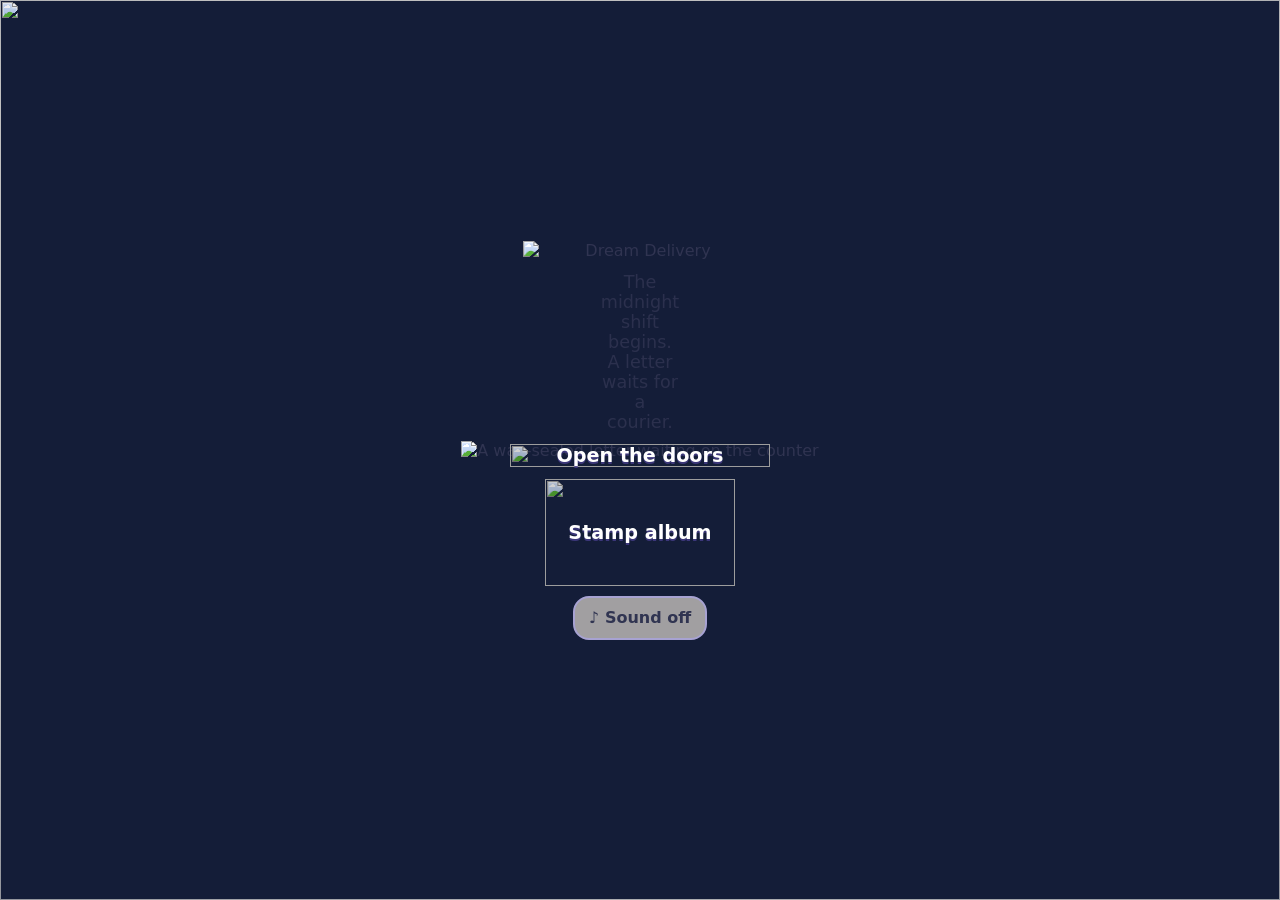
==== web/index.html @ 2356b18d "Dream Delivery: playable slice + expansion (4 routes, 3 couriers, album, persistence, SFX)" ====
<!doctype html>
<html lang="en">
<head>
<meta charset="utf-8">
<meta name="viewport" content="width=device-width, initial-scale=1">
<title>Dream Delivery</title>
<link rel="stylesheet" href="./styles/tokens.css">
<link rel="stylesheet" href="./styles/main.css">
<link rel="icon" href="/assets/ui/moon-mark.svg" type="image/svg+xml">
</head>
<body>
<div id="app" class="app">
  <!-- 1. Dream Post Office -->
  <section id="screen-post-office" class="screen" aria-label="Dream Post Office">
    <div class="scene">
      <img class="scene-bg pixel-art" src="/assets/environments/post-office-exterior/scene-native.png" alt="" aria-hidden="true">
      <div class="vignette" aria-hidden="true"></div>
      <div class="panel-stack">
        <div class="panel parchment">
          <img class="panel-bg" src="/assets/ui/parchment-panel.svg" alt="" aria-hidden="true">
          <div class="panel-body">
            <img class="logo" src="/assets/branding/logo-illustrated-raster.png" alt="Dream Delivery">
            <p class="subtitle" id="po-subtitle">The midnight shift begins. A letter waits for a courier.</p>
            <p class="hint" id="po-welcome-back" hidden></p>
            <button id="btn-start" class="btn primary">
              <img src="/assets/ui/primary-button.svg" alt="" aria-hidden="true"><span>Open the doors</span>
            </button>
            <div class="po-links">
              <button id="btn-album" class="btn secondary">
                <img src="/assets/ui/secondary-button.svg" alt="" aria-hidden="true"><span>Stamp album</span>
              </button>
              <button id="btn-audio" class="toggle" aria-pressed="false" title="Prototype tones are off">
                <span aria-hidden="true">♪</span><span class="toggle-label">Sound off</span>
              </button>
            </div>
          </div>
        </div>
        <img class="desk-letter pixel-art" src="/assets/mail/wax-envelope.png" alt="A wax-sealed letter waiting on the counter">
      </div>
    </div>
  </section>

  <!-- 2. Write Letter -->
  <section id="screen-write" class="screen" aria-labelledby="wr-title" hidden>
    <div class="scene">
      <img class="scene-bg pixel-art" src="/assets/environments/post-office-interior/scene-native.png" alt="" aria-hidden="true">
      <div class="vignette" aria-hidden="true"></div>
      <div class="panel-stack">
        <div class="panel parchment">
          <img class="panel-bg" src="/assets/ui/parchment-panel.svg" alt="" aria-hidden="true">
          <div class="panel-body">
            <h1 id="wr-title" class="title">Write Your Letter</h1>
            <form id="write-form">
              <label class="field-label" for="recipient">To (a sleeping dreamer)</label>
              <img class="input-frame" src="/assets/ui/message-input.svg" alt="" aria-hidden="true">
              <input id="recipient" class="input" maxlength="24" placeholder="Luna of the Hill Farm" autocomplete="off">

              <label class="field-label" for="message">Your dream letter</label>
              <textarea id="message" class="input area" rows="4" maxlength="140" placeholder="May your harvest moon rise slowly…"></textarea>

              <div class="row-between">
                <div class="seal-slot" id="seal-slot">
                  <img id="seal-img" src="/assets/mail/wax-stamp.png" class="pixel-art" alt="Wax seal placed" hidden>
                  <span id="seal-hint">No seal yet</span>
                </div>
                <button type="submit" id="btn-seal" class="btn primary">
                  <img src="/assets/ui/primary-button.svg" alt="" aria-hidden="true"><span>Seal it</span>
                  </button>
              </div>
            </form>
          </div>
        </div>
      </div>
    </div>
  </section>

  <!-- 3. Choose Courier -->
  <section id="screen-choose" class="screen" aria-labelledby="ch-title" hidden>
    <div class="scene">
      <img class="scene-bg pixel-art" src="/assets/environments/post-office-interior/scene-native.png" alt="" aria-hidden="true">
      <div class="vignette" aria-hidden="true"></div>
      <div class="panel-stack">
        <div class="panel parchment">
          <img class="panel-bg" src="/assets/ui/parchment-panel.svg" alt="" aria-hidden="true">
          <div class="panel-body">
            <h1 id="ch-title" class="title">Choose Your Courier</h1>
            <div id="courier-grid" class="courier-grid" role="radiogroup" aria-label="Courier"></div>
            <button id="btn-confirm-courier" class="btn primary" disabled>
              <img src="/assets/ui/primary-button.svg" alt="" aria-hidden="true"><span>Confirm courier</span>
            </button>
          </div>
          </div>
        </div>
      </div>
    </div>
  </section>

  <!-- 3b. Route map -->
  <section id="screen-route-map" class="screen" aria-labelledby="rm-title" hidden>
    <div class="scene">
      <img class="scene-bg pixel-art" src="/assets/environments/cloudpath/scene-native.png" alt="" aria-hidden="true">
      <div class="vignette" aria-hidden="true"></div>
      <div class="panel-stack">
        <div class="panel parchment narrow">
          <img class="panel-bg" src="/assets/ui/parchment-panel.svg" alt="" aria-hidden="true">
          <div class="panel-body">
            <h1 id="rm-title" class="title">Choose a Route</h1>
            <div id="route-grid" class="route-grid"></div>
            <p class="hint" id="route-hint">Four roads leave the dream post at midnight.</p>
          </div>
        </div>
      </div>
    </div>
  </section>

  <!-- 4. Journey -->
  <section id="screen-journey" class="screen" aria-labelledby="journey-title" hidden>
    <div class="scene">
      <img id="journey-bg" class="scene-bg wide pixel-art" src="/assets/environments/moonfield/scene-native.png" alt="" aria-hidden="true">
      <div class="vignette" aria-hidden="true"></div>
      <h1 id="journey-title" class="scene-title">Journey</h1>
      <div id="courier-stage" class="courier-stage"></div>
      <div class="journey-hud">
        <div class="progress" role="progressbar" aria-label="Delivery progress" aria-valuemin="0" aria-valuemax="100" aria-valuenow="0" id="journey-progress">
          <img src="/assets/ui/progress-track.svg" class="progress-bg" alt="" aria-hidden="true">
          <div class="progress-fill" id="journey-bar"></div>
        </div>
        <p class="hint" id="journey-hint">Your courier trots across the moonfield…</p>
      </div>
    </div>
  </section>

  <!-- 5. Encounter -->
  <section id="screen-encounter" class="screen" aria-labelledby="encounter-title" hidden>
    <div class="scene">
      <img id="encounter-bg" class="scene-bg wide pixel-art" src="/assets/environments/moonfield/scene-native.png" alt="" aria-hidden="true">
      <img id="encounter-effect" class="encounter-effect pixel-art" src="/assets/effects/moonburst.png" alt="" aria-hidden="true">
      <div class="vignette" aria-hidden="true"></div>
      <div class="panel-stack bottom">
        <div class="panel parchment narrow">
          <img class="panel-bg" src="/assets/ui/parchment-panel.svg" alt="" aria-hidden="true">
          <div class="panel-body">
            <h1 id="encounter-title" class="title small">Encounter</h1>
            <p id="encounter-text" class="story"></p>
            <div class="row-between">
              <img id="encounter-courier" class="pixel-art enc-courier" src="/assets/couriers/momo/poses/idle.png" alt="Your courier waiting">
              <button id="btn-continue" class="btn primary">
                <img src="/assets/ui/primary-button.svg" alt="" aria-hidden="true"><span>Deliver the letter</span>
              </button>
            </div>
          </div>
        </div>
      </div>
    </div>
  </section>

  <!-- 6. Story Postcard -->
  <section id="screen-postcard" class="screen" aria-label="Story Postcard" hidden>
    <div class="scene center">
      <div class="postcard">
        <img class="postcard-frame" src="/assets/ui/postcard-frame.svg" alt="" aria-hidden="true">
        <div class="postcard-inner">
          <div class="pc-left">
            <img id="pc-photo" class="pc-photo pixel-art" src="/assets/postcards/moonfield-sample.png" alt="The delivered route, painted postcard">
            <p class="pc-caption" id="pc-caption">“May your harvest moon rise slowly, Luna."</p>
          </div>
          <div class="pc-right">
            <img id="pc-stamp" class="pc-stamp pixel-art" src="/assets/stamps/moonrise.png" alt="Collectible stamp: Moonrise">
            <p class="pc-lines" id="pc-byline">DELIVERED BY<br><strong>MOMO</strong><br>THE CURIOUS CAT</p>
            <p class="pc-to" id="pc-to"></p>
            <div class="pc-seal"><img class="pixel-art" src="/assets/mail/wax-stamp.png" alt="">Sealed with a dream</div>
          </div>
        </div>
        <button id="btn-again" class="btn primary again">
          <img src="/assets/ui/primary-button.svg" alt="" aria-hidden="true"><span>Deliver another dream</span>
        </button>
      </div>
    </div>
  </section>

  <!-- 7. Stamp Album -->
  <section id="screen-album" class="screen" aria-label="Stamp Album" hidden>
    <div class="scene">
      <img class="scene-bg pixel-art" src="/assets/environments/post-office-interior/scene-wide-alt.png" alt="" aria-hidden="true">
      <div class="vignette" aria-hidden="true"></div>
      <div class="panel-stack">
        <div class="panel parchment wide">
          <img class="panel-bg" src="/assets/ui/parchment-panel.svg" alt="" aria-hidden="true">
          <div class="panel-body">
            <h1 class="title">Stamp Album</h1>
            <p class="hint" id="album-count"></p>
            <div id="album-grid" class="album-grid"></div>
            <p class="hint" id="album-history"></p>
            <button id="btn-album-back" class="btn primary">
              <img src="/assets/ui/primary-button.svg" alt="" aria-hidden="true"><span>Back to the post</span>
            </button>
          </div>
        </div>
      </div>
    </div>
  </section>
</div>
<script type="module" src="./main.js"></script>
</body>
</html>
---- web/styles/tokens.css ----
/* DREAM DELIVERY — art-directed tokens: do not replace with generic gradients */
:root{
  --dd-navy:#20284B;
  --dd-midnight:#141D38;
  --dd-lavender:#6864B5;
  --dd-lilac:#A7A2D2;
  --dd-cream:#F5E8D5;
  --dd-paper:#FFF5E8;
  --dd-peach:#E9AB91;
  --dd-gold:#EFC477;
  --dd-ink:#303451;
  --dd-border:#D7B79D;
  --dd-radius-card:22px;
  --dd-radius-button:16px;
  --dd-shadow-card:0 9px 34px rgba(19,25,61,.22);
  --dd-focus-ring:0 0 0 3px #EFC477;
}
.pixel-art{image-rendering:pixelated;image-rendering:crisp-edges;}
.dd-text{color:var(--dd-ink);font-family:system-ui,sans-serif;}
@media(prefers-reduced-motion:reduce){*,*::before,*::after{animation-duration:.01ms!important;transition-duration:.01ms!important;}}
---- web/styles/main.css ----
@import url("./tokens.css");

* { box-sizing: border-box; }

html, body { margin: 0; height: 100%; }
body {
  background: var(--dd-midnight);
  color: var(--dd-ink);
  font-family: "Trebuchet MS", "Segoe UI", system-ui, sans-serif;
  overflow: hidden;
}

.app { position: relative; width: 100vw; height: 100dvh; overflow: hidden; }

.screen { position: absolute; inset: 0; }
.screen[hidden] { display: none; }

/* --- Scene background --- */
.scene { position: absolute; inset: 0; display: grid; place-items: center; }
.scene-bg {
  position: absolute; inset: 0; width: 100%; height: 100%;
  object-fit: cover; object-position: center;
  filter: saturate(1.05);
}
.scene-bg.wide { object-position: center 30%; }

.vignette {
  position: absolute; inset: 0; pointer-events: none;
  background: radial-gradient(120% 90% at 50% 42%, transparent 55%, rgba(20, 29, 56, 0.55) 100%);
}

/* --- Parchment panel --- */
.panel-stack { position: relative; display: grid; place-items: center; padding: 24px; max-width: min(92vw, 680px); }
.panel-stack.bottom { align-self: end; margin-bottom: 4vh; }
.panel { position: relative; }
.panel-bg { display: block; width: 100%; height: auto; }
.parchment .panel-body {
  position: absolute; inset: 7% 8%;
  display: flex; flex-direction: column; gap: 12px; align-items: center; justify-content: center;
  text-align: center;
}
.panel.narrow { width: min(92vw, 520px); }

.title {
  margin: 0 0 6px; font-size: clamp(1.3rem, 1rem + 2.2vw, 2rem);
  color: var(--dd-ink); letter-spacing: 0.02em;
}
.title.small { font-size: clamp(1.1rem, 1rem + 1.2vw, 1.5rem); }
.subtitle { margin: 0; color: var(--dd-ink); opacity: .85; font-size: clamp(.95rem, .9rem + .5vw, 1.1rem); }
.hint { margin: 4px 0 0; font-size: .9rem; color: #565A73; } /* blended 5.2:1 on parchment */
.parchment .hint { opacity: 1; }
.story { margin: 0; color: var(--dd-ink); font-size: clamp(.95rem, .9rem + .6vw, 1.1rem); line-height: 1.45; text-wrap: balance; }

.logo { width: clamp(150px, 30vw, 233px); height: auto; image-rendering: auto; }

/* --- Buttons (SVG skin + HTML text) --- */
.btn {
  position: relative; border: 0; background: none; padding: 0; cursor: pointer;
  width: clamp(190px, 44vw, 260px); aspect-ratio: 320 / 180;
  font: inherit; border-radius: var(--dd-radius-button);
  transition: transform .12s ease, filter .12s ease;
}
.btn > img { position: absolute; inset: 0; width: 100%; height: 100%; }
/* R-25: white label needs 4.5:1; pack gradient stop #827BE0 gives 3.58, so dim the skin under text */
.btn > img { filter: brightness(.82) saturate(1.05); }
.btn > span {
  position: relative; z-index: 1;
  color: #fff; font-weight: 700; font-size: clamp(1rem, .9rem + .8vw, 1.2rem);
  text-shadow: 0 2px 0 rgba(69, 61, 138, .8);
}
.btn:hover { transform: translateY(-2px); filter: brightness(1.06); }
.btn:active { transform: translateY(0); filter: brightness(.97); }
.btn:focus-visible { outline: none; box-shadow: var(--dd-focus-ring); border-radius: var(--dd-radius-button); }
.btn:disabled { cursor: not-allowed; filter: saturate(.35) brightness(.8); transform: none; }

/* --- Write form --- */
#write-form { width: 100%; display: grid; gap: 4px; }
.field-label {
  text-align: left; font-weight: 700; color: var(--dd-ink);
  font-size: .92rem; margin-top: 12px;
}
.input-frame { display: block; width: 100%; height: auto; margin-bottom: -14px; }
.input {
  width: 92%; margin: 0 auto; display: block;
  position: relative; z-index: 1;
  border: 0; background: transparent; padding: 10px 10px;
  font: inherit; color: var(--dd-ink); font-size: 1rem;
  min-height: 44px;
}
.input.area { resize: none; background: transparent; border: 2px dashed transparent; border-radius: 12px; }
.input.area:focus, .input:focus { outline: none; border-color: var(--dd-lavender); background: rgba(255, 245, 232, .55); border-radius: 12px; }
.input::placeholder { color: #736A5B; } /* 4.94:1 on #FFF5E8 */

.row-between { display: flex; align-items: center; justify-content: space-between; gap: 12px; margin-top: 10px; width: 100%; }
.seal-slot { display: flex; align-items: center; gap: 8px; font-size: .9rem; color: var(--dd-ink); opacity: .8; }
.seal-slot img { width: 44px; height: 44px; }

/* --- Courier select --- */
.courier-grid { display: flex; flex-wrap: wrap; gap: 14px; justify-content: center; }
.courier-card {
  position: relative; width: 132px; padding: 10px 8px 12px; border: 0; background: none; cursor: pointer;
  display: flex; flex-direction: column; align-items: center; gap: 6px; font: inherit;
  border-radius: var(--dd-radius-card);
}
.courier-card .frame { position: absolute; inset: 0; width: 100%; height: 100%; }
.courier-card img.face { width: 84px; height: 84px; object-fit: contain; margin-top: 6px; }
.courier-card .name { position: relative; font-weight: 800; font-size: 1.05rem; color: var(--dd-ink); }
.courier-card .role { position: relative; font-size: .78rem; color: var(--dd-ink); opacity: .75; }
.courier-card[aria-checked="true"] .name { color: #5F55AF; }
.courier-card[aria-checked="true"] { filter: drop-shadow(0 0 6px rgba(95, 85, 175, .55)); }
.courier-card:focus-visible { outline: none; box-shadow: var(--dd-focus-ring); }

/* --- Journey --- */
.scene-title {
  position: absolute; top: 3vh; left: 0; right: 0; text-align: center; margin: 0;
  color: var(--dd-cream); text-shadow: 0 2px 8px rgba(20, 29, 56, .9);
  font-size: clamp(1.2rem, 1rem + 2vw, 1.8rem);
}
.courier-stage {
  position: absolute; bottom: 24vh; left: 10%;
  animation: trot 12s linear forwards;
}
.courier-stage canvas { width: 128px; height: 128px; }
@keyframes trot { to { left: 78%; } }

.journey-hud {
  position: absolute; bottom: 8vh; left: 50%; transform: translateX(-50%);
  display: flex; flex-direction: column; align-items: center; gap: 6px; width: min(80vw, 460px);
}
.progress { position: relative; width: 100%; aspect-ratio: 420 / 34; }
.progress-bg { position: absolute; inset: 0; width: 100%; height: 100%; }
.progress-fill {
  position: absolute; left: 3.5%; top: 22%; bottom: 22%; width: 0%;
  background: linear-gradient(90deg, #E9AB91, #EFC477);
  border-radius: 8px; max-width: 93%;
}
.journey-hud .hint { color: var(--dd-cream); text-shadow: 0 1px 4px rgba(20,29,56,.9); }

/* --- Encounter --- */
.encounter-effect {
  position: absolute; bottom: 30vh; left: 24%; width: 180px; height: 180px; object-fit: contain;
  opacity: .9; pointer-events: none;
  animation: glow 2.6s ease-in-out infinite alternate;
}
@keyframes glow { from { opacity: .55; transform: scale(.96); } to { opacity: .95; transform: scale(1.04); } }
.enc-courier { width: 96px; height: 96px; object-fit: contain; image-rendering: pixelated; }

/* --- Postcard --- */
.scene.center { display: grid; place-items: center; }
.postcard { position: relative; width: min(92vw, 640px); filter: drop-shadow(0 14px 30px rgba(10, 14, 34, .5)); }
.postcard-frame { width: 100%; height: auto; display: block; }
.postcard-inner {
  position: absolute; inset: 6.5% 6.5% 7.5%;
  display: grid; grid-template-columns: 1.4fr 1fr; gap: 4%;
}
.pc-left { display: flex; flex-direction: column; gap: 8px; min-width: 0; }
.pc-photo { width: 100%; border-radius: 10px; border: 3px solid var(--dd-border); }
.pc-caption { margin: 0; font-size: .95rem; font-style: italic; color: var(--dd-ink); }
.pc-right {
  border-left: 2px dashed var(--dd-border); padding-left: 4%;
  display: flex; flex-direction: column; align-items: flex-end; gap: 10px; text-align: right;
}
.pc-stamp { width: 84px; height: 84px; object-fit: contain; }
.pc-lines { margin: 0; font-size: .85rem; letter-spacing: .08em; color: var(--dd-ink); }
.pc-to { margin: 0; font-size: .85rem; font-style: italic; color: var(--dd-ink); opacity: .8; }
.pc-seal { display: flex; align-items: center; gap: 6px; font-size: .78rem; color: #8a5c3f; margin-top: auto; }
.pc-seal img { width: 34px; height: 34px; }
.btn.again { margin-top: 14px; }

/* --- Route map --- */
.route-grid { display: flex; flex-wrap: wrap; gap: 12px; justify-content: center; }
.route-card {
  position: relative; width: 150px; padding: 10px 8px 12px; border: 0; background: none; cursor: pointer;
  display: flex; flex-direction: column; align-items: center; gap: 6px; font: inherit;
  border-radius: var(--dd-radius-card);
  transition: transform .12s ease, filter .12s ease;
}
.route-card .frame { position: absolute; inset: 0; width: 100%; height: 100%; }
.route-card .tile { width: 72px; height: 72px; object-fit: contain; margin-top: 6px; }
.route-card .name { position: relative; font-weight: 800; font-size: .95rem; color: var(--dd-ink); }
.route-card:hover { transform: translateY(-2px); filter: brightness(1.04); }
.route-card:focus-visible { outline: none; box-shadow: var(--dd-focus-ring); }

/* --- Stamp album --- */
.panel.wide { width: min(94vw, 760px); }
.album-grid { display: grid; grid-template-columns: repeat(auto-fit, 96px); gap: 10px; justify-content: center; }
.album-slot { position: relative; width: 96px; aspect-ratio: 1; display: grid; place-items: center; }
.album-slot .frame { position: absolute; inset: 0; width: 100%; height: 100%; }
.album-slot .stamp { width: 64px; height: 64px; object-fit: contain; }
.album-slot .unknown { color: #9C90B8; font-size: 1.4rem; font-weight: 800; }
.album-slot:not(.owned) { opacity: .55; }
#album-history { max-width: 100%; }

/* --- Post office links row --- */
.po-links { display: flex; gap: 10px; align-items: center; justify-content: center; flex-wrap: wrap; }
.btn.secondary { width: clamp(150px, 30vw, 190px); }
.toggle {
  display: inline-flex; align-items: center; gap: 6px;
  min-height: 44px; padding: 8px 14px;
  border: 2px solid var(--dd-lilac); border-radius: var(--dd-radius-button);
  background: rgba(255, 245, 232, .6); color: var(--dd-ink);
  font: inherit; font-weight: 700; cursor: pointer;
}
.toggle[aria-pressed="true"] { border-color: var(--dd-gold); background: rgba(239, 196, 119, .25); }
.toggle:focus-visible { outline: none; box-shadow: var(--dd-focus-ring); }

/* --- Small screens --- */
@media (max-width: 640px) {
  .panel-stack { padding: 12px; }
  .postcard-inner { grid-template-columns: 1fr; }
  .pc-right { border-left: 0; border-top: 2px dashed var(--dd-border); padding: 8px 0 0; align-items: flex-start; text-align: left; }
  .courier-card { width: 108px; }
  .courier-stage canvas { width: 96px; height: 96px; }
  .btn { width: min(88vw, 240px); }
  .route-card { width: 116px; }
  .album-grid { grid-template-columns: repeat(auto-fit, 72px); gap: 8px; }
  .album-slot { width: 72px; }
  .album-slot .stamp { width: 48px; height: 48px; }
}
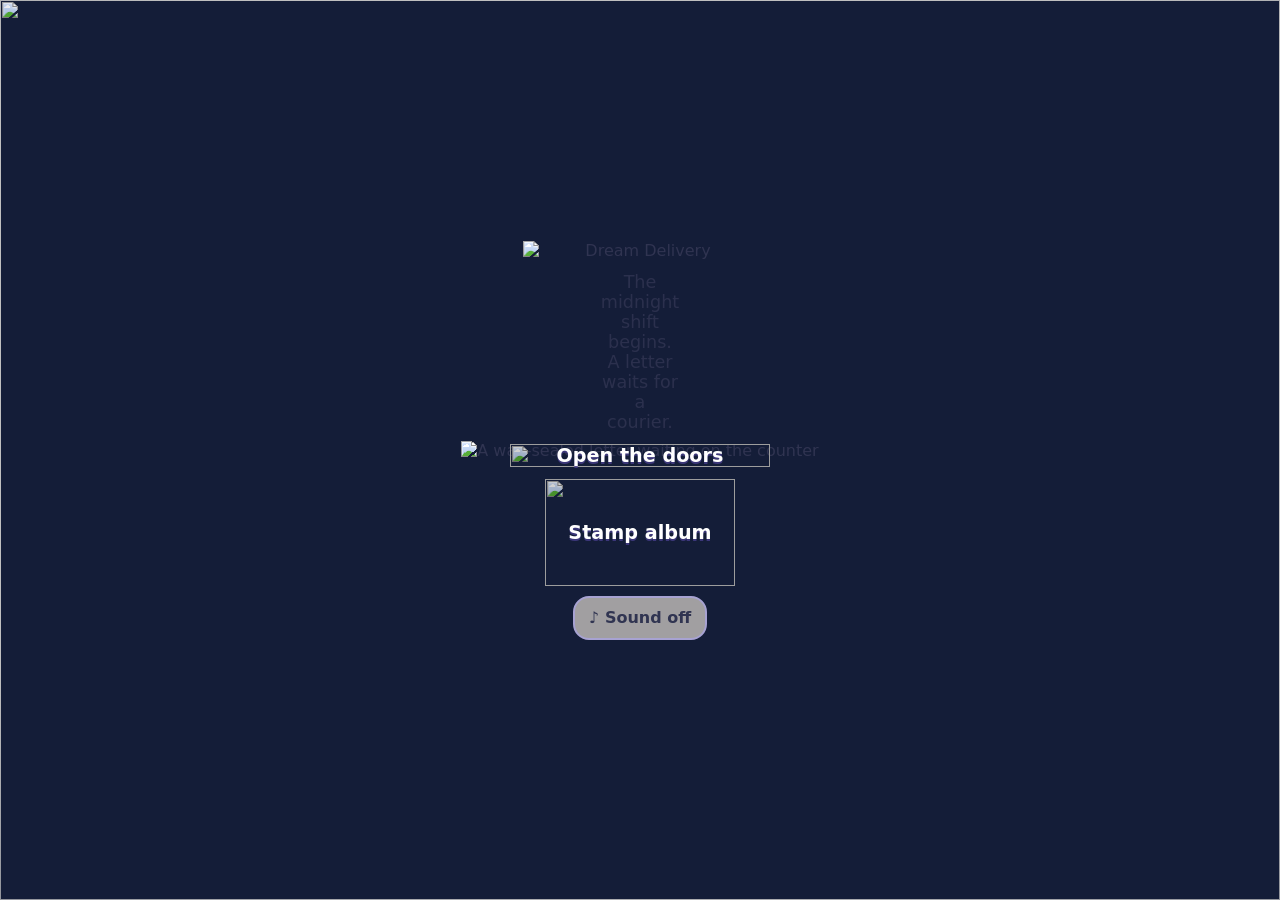
==== commit ea91d304: "Stability audit: deterministic journey clock, single-fire delivery, keyboard radiogroup, asset fallb" ====
--- a/web/index.html
+++ b/web/index.html
@@ -13,7 +13,7 @@
   <!-- 1. Dream Post Office -->
   <section id="screen-post-office" class="screen" aria-label="Dream Post Office">
     <div class="scene">
-      <img class="scene-bg pixel-art" src="/assets/environments/post-office-exterior/scene-native.png" alt="" aria-hidden="true">
+      <img class="scene-bg" src="/assets/environments/post-office-exterior/scene-native.png" alt="" aria-hidden="true">
       <div class="vignette" aria-hidden="true"></div>
       <div class="panel-stack">
         <div class="panel parchment">
@@ -43,7 +43,7 @@
   <!-- 2. Write Letter -->
   <section id="screen-write" class="screen" aria-labelledby="wr-title" hidden>
     <div class="scene">
-      <img class="scene-bg pixel-art" src="/assets/environments/post-office-interior/scene-native.png" alt="" aria-hidden="true">
+      <img class="scene-bg" src="/assets/environments/post-office-interior/scene-native.png" alt="" aria-hidden="true">
       <div class="vignette" aria-hidden="true"></div>
       <div class="panel-stack">
         <div class="panel parchment">
@@ -77,7 +77,7 @@
   <!-- 3. Choose Courier -->
   <section id="screen-choose" class="screen" aria-labelledby="ch-title" hidden>
     <div class="scene">
-      <img class="scene-bg pixel-art" src="/assets/environments/post-office-interior/scene-native.png" alt="" aria-hidden="true">
+      <img class="scene-bg" src="/assets/environments/post-office-interior/scene-native.png" alt="" aria-hidden="true">
       <div class="vignette" aria-hidden="true"></div>
       <div class="panel-stack">
         <div class="panel parchment">
@@ -98,7 +98,7 @@
   <!-- 3b. Route map -->
   <section id="screen-route-map" class="screen" aria-labelledby="rm-title" hidden>
     <div class="scene">
-      <img class="scene-bg pixel-art" src="/assets/environments/cloudpath/scene-native.png" alt="" aria-hidden="true">
+      <img class="scene-bg" src="/assets/environments/cloudpath/scene-native.png" alt="" aria-hidden="true">
       <div class="vignette" aria-hidden="true"></div>
       <div class="panel-stack">
         <div class="panel parchment narrow">
@@ -116,7 +116,7 @@
   <!-- 4. Journey -->
   <section id="screen-journey" class="screen" aria-labelledby="journey-title" hidden>
     <div class="scene">
-      <img id="journey-bg" class="scene-bg wide pixel-art" src="/assets/environments/moonfield/scene-native.png" alt="" aria-hidden="true">
+      <img id="journey-bg" class="scene-bg wide" src="/assets/environments/moonfield/scene-native.png" alt="" aria-hidden="true">
       <div class="vignette" aria-hidden="true"></div>
       <h1 id="journey-title" class="scene-title">Journey</h1>
       <div id="courier-stage" class="courier-stage"></div>
@@ -133,7 +133,7 @@
   <!-- 5. Encounter -->
   <section id="screen-encounter" class="screen" aria-labelledby="encounter-title" hidden>
     <div class="scene">
-      <img id="encounter-bg" class="scene-bg wide pixel-art" src="/assets/environments/moonfield/scene-native.png" alt="" aria-hidden="true">
+      <img id="encounter-bg" class="scene-bg wide" src="/assets/environments/moonfield/scene-native.png" alt="" aria-hidden="true">
       <img id="encounter-effect" class="encounter-effect pixel-art" src="/assets/effects/moonburst.png" alt="" aria-hidden="true">
       <div class="vignette" aria-hidden="true"></div>
       <div class="panel-stack bottom">
@@ -161,7 +161,7 @@
         <img class="postcard-frame" src="/assets/ui/postcard-frame.svg" alt="" aria-hidden="true">
         <div class="postcard-inner">
           <div class="pc-left">
-            <img id="pc-photo" class="pc-photo pixel-art" src="/assets/postcards/moonfield-sample.png" alt="The delivered route, painted postcard">
+            <img id="pc-photo" class="pc-photo" src="/assets/postcards/moonfield-sample.png" alt="The delivered route, painted postcard">
             <p class="pc-caption" id="pc-caption">“May your harvest moon rise slowly, Luna."</p>
           </div>
           <div class="pc-right">
@@ -181,7 +181,7 @@
   <!-- 7. Stamp Album -->
   <section id="screen-album" class="screen" aria-label="Stamp Album" hidden>
     <div class="scene">
-      <img class="scene-bg pixel-art" src="/assets/environments/post-office-interior/scene-wide-alt.png" alt="" aria-hidden="true">
+      <img class="scene-bg" src="/assets/environments/post-office-interior/scene-wide-alt.png" alt="" aria-hidden="true">
       <div class="vignette" aria-hidden="true"></div>
       <div class="panel-stack">
         <div class="panel parchment wide">
--- a/web/styles/main.css
+++ b/web/styles/main.css
@@ -15,12 +15,13 @@
 .screen { position: absolute; inset: 0; }
 .screen[hidden] { display: none; }
 
-/* --- Scene background --- */
+/* --- Scene background: hand-painted environments, smooth scaling (P1) --- */
 .scene { position: absolute; inset: 0; display: grid; place-items: center; }
 .scene-bg {
   position: absolute; inset: 0; width: 100%; height: 100%;
   object-fit: cover; object-position: center;
   filter: saturate(1.05);
+  image-rendering: auto;
 }
 .scene-bg.wide { object-position: center 30%; }
 
@@ -103,7 +104,7 @@
   border-radius: var(--dd-radius-card);
 }
 .courier-card .frame { position: absolute; inset: 0; width: 100%; height: 100%; }
-.courier-card img.face { width: 84px; height: 84px; object-fit: contain; margin-top: 6px; }
+.courier-card img.face { width: 84px; height: 84px; object-fit: contain; margin-top: 6px; image-rendering: auto; }
 .courier-card .name { position: relative; font-weight: 800; font-size: 1.05rem; color: var(--dd-ink); }
 .courier-card .role { position: relative; font-size: .78rem; color: var(--dd-ink); opacity: .75; }
 .courier-card[aria-checked="true"] .name { color: #5F55AF; }
@@ -121,6 +122,13 @@
   animation: trot 12s linear forwards;
 }
 .courier-stage canvas { width: 128px; height: 128px; }
+.courier-stage.courier-loading canvas { display: none; }
+.courier-loading-label {
+  display: inline-block; min-height: 44px; padding: 10px 16px;
+  background: rgba(20, 29, 56, .78); color: var(--dd-cream);
+  border-radius: 14px; font-weight: 700; font-size: .95rem;
+  text-shadow: 0 1px 3px rgba(20, 29, 56, .8);
+}
 @keyframes trot { to { left: 78%; } }
 
 .journey-hud {
@@ -154,7 +162,7 @@
   display: grid; grid-template-columns: 1.4fr 1fr; gap: 4%;
 }
 .pc-left { display: flex; flex-direction: column; gap: 8px; min-width: 0; }
-.pc-photo { width: 100%; border-radius: 10px; border: 3px solid var(--dd-border); }
+.pc-photo { width: 100%; border-radius: 10px; border: 3px solid var(--dd-border); image-rendering: auto; }
 .pc-caption { margin: 0; font-size: .95rem; font-style: italic; color: var(--dd-ink); }
 .pc-right {
   border-left: 2px dashed var(--dd-border); padding-left: 4%;
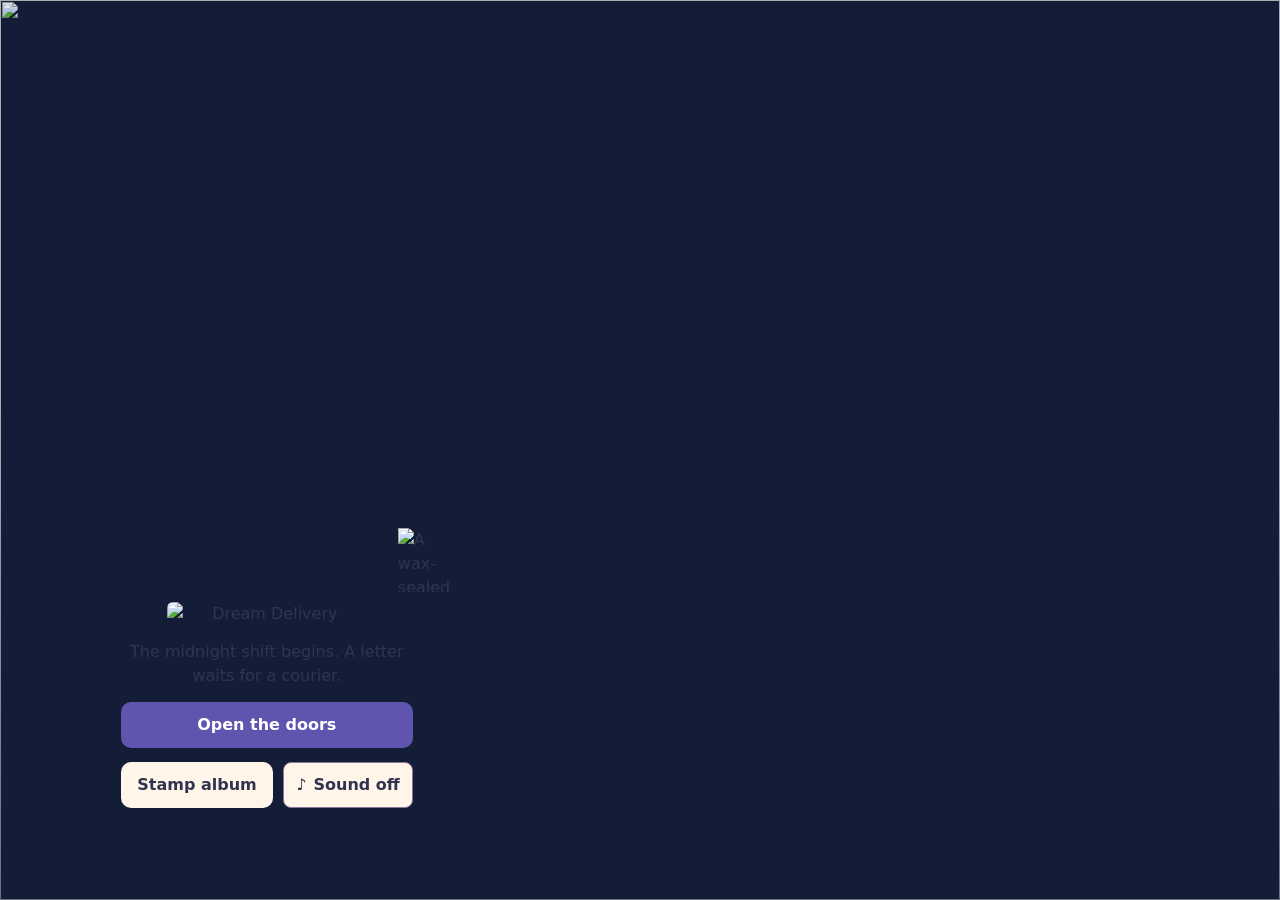
==== commit e90be4bd: "Reconstruction: asset registry, delivered v2 preview, content-aware layouts, lifecycle fixes, screen" ====
--- a/web/index.html
+++ b/web/index.html
@@ -2,7 +2,7 @@
 <html lang="en">
 <head>
 <meta charset="utf-8">
-<meta name="viewport" content="width=device-width, initial-scale=1">
+<meta name="viewport" content="width=device-width, initial-scale=1, viewport-fit=cover">
 <title>Dream Delivery</title>
 <link rel="stylesheet" href="./styles/tokens.css">
 <link rel="stylesheet" href="./styles/main.css">
@@ -10,26 +10,26 @@
 </head>
 <body>
 <div id="app" class="app">
-  <!-- 1. Dream Post Office -->
-  <section id="screen-post-office" class="screen" aria-label="Dream Post Office">
+  <section id="screen-post-office" class="screen" aria-labelledby="po-title">
     <div class="scene">
-      <img class="scene-bg" src="/assets/environments/post-office-exterior/scene-native.png" alt="" aria-hidden="true">
+      <img class="scene-bg" data-environment="post-office-exterior" src="/assets/environments/post-office-exterior/scene-native.png" alt="" aria-hidden="true">
       <div class="vignette" aria-hidden="true"></div>
       <div class="panel-stack">
         <div class="panel parchment">
-          <img class="panel-bg" src="/assets/ui/parchment-panel.svg" alt="" aria-hidden="true">
+          <img class="panel-bg" data-asset="ui.panel" src="/assets/ui/parchment-panel.svg" alt="" aria-hidden="true">
           <div class="panel-body">
+            <h1 id="po-title" class="sr-only">Dream Delivery</h1>
             <img class="logo" src="/assets/branding/logo-illustrated-raster.png" alt="Dream Delivery">
             <p class="subtitle" id="po-subtitle">The midnight shift begins. A letter waits for a courier.</p>
             <p class="hint" id="po-welcome-back" hidden></p>
-            <button id="btn-start" class="btn primary">
-              <img src="/assets/ui/primary-button.svg" alt="" aria-hidden="true"><span>Open the doors</span>
+            <button id="btn-start" class="btn primary" type="button">
+              <img data-asset="ui.primary" src="/assets/ui/primary-button.svg" alt="" aria-hidden="true"><span>Open the doors</span>
             </button>
             <div class="po-links">
-              <button id="btn-album" class="btn secondary">
-                <img src="/assets/ui/secondary-button.svg" alt="" aria-hidden="true"><span>Stamp album</span>
+              <button id="btn-album" class="btn secondary" type="button">
+                <img data-asset="ui.secondary" src="/assets/ui/secondary-button.svg" alt="" aria-hidden="true"><span>Stamp album</span>
               </button>
-              <button id="btn-audio" class="toggle" aria-pressed="false" title="Prototype tones are off">
+              <button id="btn-audio" class="toggle" type="button" aria-pressed="false" title="Prototype tones are off">
                 <span aria-hidden="true">♪</span><span class="toggle-label">Sound off</span>
               </button>
             </div>
@@ -40,32 +40,28 @@
     </div>
   </section>
 
-  <!-- 2. Write Letter -->
   <section id="screen-write" class="screen" aria-labelledby="wr-title" hidden>
     <div class="scene">
-      <img class="scene-bg" src="/assets/environments/post-office-interior/scene-native.png" alt="" aria-hidden="true">
+      <img class="scene-bg" data-environment="post-office-interior" src="/assets/environments/post-office-interior/scene-native.png" alt="" aria-hidden="true">
       <div class="vignette" aria-hidden="true"></div>
       <div class="panel-stack">
         <div class="panel parchment">
-          <img class="panel-bg" src="/assets/ui/parchment-panel.svg" alt="" aria-hidden="true">
+          <img class="panel-bg" data-asset="ui.panel" src="/assets/ui/parchment-panel.svg" alt="" aria-hidden="true">
           <div class="panel-body">
             <h1 id="wr-title" class="title">Write Your Letter</h1>
             <form id="write-form">
               <label class="field-label" for="recipient">To (a sleeping dreamer)</label>
-              <img class="input-frame" src="/assets/ui/message-input.svg" alt="" aria-hidden="true">
-              <input id="recipient" class="input" maxlength="24" placeholder="Luna of the Hill Farm" autocomplete="off">
-
+              <input id="recipient" class="input" maxlength="24" placeholder="Dreamer's name" autocomplete="off">
               <label class="field-label" for="message">Your dream letter</label>
-              <textarea id="message" class="input area" rows="4" maxlength="140" placeholder="May your harvest moon rise slowly…"></textarea>
-
+              <textarea id="message" class="input area" rows="4" maxlength="140" placeholder="What would you like to send?"></textarea>
               <div class="row-between">
                 <div class="seal-slot" id="seal-slot">
                   <img id="seal-img" src="/assets/mail/wax-stamp.png" class="pixel-art" alt="Wax seal placed" hidden>
                   <span id="seal-hint">No seal yet</span>
                 </div>
                 <button type="submit" id="btn-seal" class="btn primary">
-                  <img src="/assets/ui/primary-button.svg" alt="" aria-hidden="true"><span>Seal it</span>
-                  </button>
+                  <img data-asset="ui.primary" src="/assets/ui/primary-button.svg" alt="" aria-hidden="true"><span>Seal it</span>
+                </button>
               </div>
             </form>
           </div>
@@ -74,35 +70,32 @@
     </div>
   </section>
 
-  <!-- 3. Choose Courier -->
   <section id="screen-choose" class="screen" aria-labelledby="ch-title" hidden>
     <div class="scene">
-      <img class="scene-bg" src="/assets/environments/post-office-interior/scene-native.png" alt="" aria-hidden="true">
+      <img class="scene-bg" data-environment="post-office-interior" src="/assets/environments/post-office-interior/scene-native.png" alt="" aria-hidden="true">
       <div class="vignette" aria-hidden="true"></div>
       <div class="panel-stack">
         <div class="panel parchment">
-          <img class="panel-bg" src="/assets/ui/parchment-panel.svg" alt="" aria-hidden="true">
+          <img class="panel-bg" data-asset="ui.panel" src="/assets/ui/parchment-panel.svg" alt="" aria-hidden="true">
           <div class="panel-body">
             <h1 id="ch-title" class="title">Choose Your Courier</h1>
             <div id="courier-grid" class="courier-grid" role="radiogroup" aria-label="Courier"></div>
-            <button id="btn-confirm-courier" class="btn primary" disabled>
-              <img src="/assets/ui/primary-button.svg" alt="" aria-hidden="true"><span>Confirm courier</span>
+            <button id="btn-confirm-courier" class="btn primary" type="button" disabled>
+              <img data-asset="ui.primary" src="/assets/ui/primary-button.svg" alt="" aria-hidden="true"><span>Confirm courier</span>
             </button>
-          </div>
           </div>
         </div>
       </div>
     </div>
   </section>
 
-  <!-- 3b. Route map -->
   <section id="screen-route-map" class="screen" aria-labelledby="rm-title" hidden>
     <div class="scene">
-      <img class="scene-bg" src="/assets/environments/cloudpath/scene-native.png" alt="" aria-hidden="true">
+      <img class="scene-bg" data-environment="cloudpath" src="/assets/environments/cloudpath/scene-native.png" alt="" aria-hidden="true">
       <div class="vignette" aria-hidden="true"></div>
       <div class="panel-stack">
         <div class="panel parchment narrow">
-          <img class="panel-bg" src="/assets/ui/parchment-panel.svg" alt="" aria-hidden="true">
+          <img class="panel-bg" data-asset="ui.panel" src="/assets/ui/parchment-panel.svg" alt="" aria-hidden="true">
           <div class="panel-body">
             <h1 id="rm-title" class="title">Choose a Route</h1>
             <div id="route-grid" class="route-grid"></div>
@@ -113,39 +106,37 @@
     </div>
   </section>
 
-  <!-- 4. Journey -->
   <section id="screen-journey" class="screen" aria-labelledby="journey-title" hidden>
     <div class="scene">
-      <img id="journey-bg" class="scene-bg wide" src="/assets/environments/moonfield/scene-native.png" alt="" aria-hidden="true">
+      <img id="journey-bg" class="scene-bg wide" data-environment="moonfield" src="/assets/environments/moonfield/scene-native.png" alt="" aria-hidden="true">
       <div class="vignette" aria-hidden="true"></div>
       <h1 id="journey-title" class="scene-title">Journey</h1>
       <div id="courier-stage" class="courier-stage"></div>
       <div class="journey-hud">
         <div class="progress" role="progressbar" aria-label="Delivery progress" aria-valuemin="0" aria-valuemax="100" aria-valuenow="0" id="journey-progress">
-          <img src="/assets/ui/progress-track.svg" class="progress-bg" alt="" aria-hidden="true">
-          <div class="progress-fill" id="journey-bar"></div>
+          <img data-asset="ui.progress" src="/assets/ui/progress-track.svg" class="progress-bg" alt="" aria-hidden="true">
+          <div class="progress-track"><div class="progress-fill" id="journey-bar"></div></div>
         </div>
         <p class="hint" id="journey-hint">Your courier trots across the moonfield…</p>
       </div>
     </div>
   </section>
 
-  <!-- 5. Encounter -->
   <section id="screen-encounter" class="screen" aria-labelledby="encounter-title" hidden>
     <div class="scene">
-      <img id="encounter-bg" class="scene-bg wide" src="/assets/environments/moonfield/scene-native.png" alt="" aria-hidden="true">
+      <img id="encounter-bg" class="scene-bg wide" data-environment="moonfield" src="/assets/environments/moonfield/scene-native.png" alt="" aria-hidden="true">
       <img id="encounter-effect" class="encounter-effect pixel-art" src="/assets/effects/moonburst.png" alt="" aria-hidden="true">
       <div class="vignette" aria-hidden="true"></div>
       <div class="panel-stack bottom">
         <div class="panel parchment narrow">
-          <img class="panel-bg" src="/assets/ui/parchment-panel.svg" alt="" aria-hidden="true">
+          <img class="panel-bg" data-asset="ui.panel" src="/assets/ui/parchment-panel.svg" alt="" aria-hidden="true">
           <div class="panel-body">
             <h1 id="encounter-title" class="title small">Encounter</h1>
             <p id="encounter-text" class="story"></p>
             <div class="row-between">
-              <img id="encounter-courier" class="pixel-art enc-courier" src="/assets/couriers/momo/poses/idle.png" alt="Your courier waiting">
-              <button id="btn-continue" class="btn primary">
-                <img src="/assets/ui/primary-button.svg" alt="" aria-hidden="true"><span>Deliver the letter</span>
+              <img id="encounter-courier" class="pixel-art enc-courier" data-asset="courier.momo.portrait" src="/assets/couriers/momo/portrait.png" alt="Your courier waiting">
+              <button id="btn-continue" class="btn primary" type="button">
+                <img data-asset="ui.primary" src="/assets/ui/primary-button.svg" alt="" aria-hidden="true"><span>Deliver the letter</span>
               </button>
             </div>
           </div>
@@ -154,15 +145,17 @@
     </div>
   </section>
 
-  <!-- 6. Story Postcard -->
-  <section id="screen-postcard" class="screen" aria-label="Story Postcard" hidden>
+  <section id="screen-postcard" class="screen" aria-labelledby="pc-title" hidden>
     <div class="scene center">
+      <img class="scene-bg" data-environment="post-office-interior" src="/assets/environments/post-office-interior/scene-native.png" alt="" aria-hidden="true">
+      <div class="vignette" aria-hidden="true"></div>
       <div class="postcard">
-        <img class="postcard-frame" src="/assets/ui/postcard-frame.svg" alt="" aria-hidden="true">
+        <img class="postcard-frame" data-asset="ui.postcard" src="/assets/ui/postcard-frame.svg" alt="" aria-hidden="true">
         <div class="postcard-inner">
           <div class="pc-left">
+            <h1 id="pc-title" class="title small">A dream delivered</h1>
             <img id="pc-photo" class="pc-photo" src="/assets/postcards/moonfield-sample.png" alt="The delivered route, painted postcard">
-            <p class="pc-caption" id="pc-caption">“May your harvest moon rise slowly, Luna."</p>
+            <p class="pc-caption" id="pc-caption"></p>
           </div>
           <div class="pc-right">
             <img id="pc-stamp" class="pc-stamp pixel-art" src="/assets/stamps/moonrise.png" alt="Collectible stamp: Moonrise">
@@ -171,28 +164,27 @@
             <div class="pc-seal"><img class="pixel-art" src="/assets/mail/wax-stamp.png" alt="">Sealed with a dream</div>
           </div>
         </div>
-        <button id="btn-again" class="btn primary again">
-          <img src="/assets/ui/primary-button.svg" alt="" aria-hidden="true"><span>Deliver another dream</span>
+        <button id="btn-again" class="btn primary again" type="button">
+          <img data-asset="ui.primary" src="/assets/ui/primary-button.svg" alt="" aria-hidden="true"><span>Deliver another dream</span>
         </button>
       </div>
     </div>
   </section>
 
-  <!-- 7. Stamp Album -->
-  <section id="screen-album" class="screen" aria-label="Stamp Album" hidden>
+  <section id="screen-album" class="screen" aria-labelledby="album-title" hidden>
     <div class="scene">
-      <img class="scene-bg" src="/assets/environments/post-office-interior/scene-wide-alt.png" alt="" aria-hidden="true">
+      <img class="scene-bg" data-environment="post-office-interior" src="/assets/environments/post-office-interior/scene-wide-alt.png" alt="" aria-hidden="true">
       <div class="vignette" aria-hidden="true"></div>
       <div class="panel-stack">
         <div class="panel parchment wide">
-          <img class="panel-bg" src="/assets/ui/parchment-panel.svg" alt="" aria-hidden="true">
+          <img class="panel-bg" data-asset="ui.panel" src="/assets/ui/parchment-panel.svg" alt="" aria-hidden="true">
           <div class="panel-body">
-            <h1 class="title">Stamp Album</h1>
+            <h1 id="album-title" class="title">Stamp Album</h1>
             <p class="hint" id="album-count"></p>
             <div id="album-grid" class="album-grid"></div>
             <p class="hint" id="album-history"></p>
-            <button id="btn-album-back" class="btn primary">
-              <img src="/assets/ui/primary-button.svg" alt="" aria-hidden="true"><span>Back to the post</span>
+            <button id="btn-album-back" class="btn primary" type="button">
+              <img data-asset="ui.primary" src="/assets/ui/primary-button.svg" alt="" aria-hidden="true"><span>Back to the post</span>
             </button>
           </div>
         </div>
--- a/web/styles/main.css
+++ b/web/styles/main.css
@@ -1,227 +1,234 @@
-@import url("./tokens.css");
-
 * { box-sizing: border-box; }
 
-html, body { margin: 0; height: 100%; }
+html, body { margin: 0; min-height: 100%; }
 body {
   background: var(--dd-midnight);
   color: var(--dd-ink);
   font-family: "Trebuchet MS", "Segoe UI", system-ui, sans-serif;
-  overflow: hidden;
-}
-
-.app { position: relative; width: 100vw; height: 100dvh; overflow: hidden; }
-
-.screen { position: absolute; inset: 0; }
-.screen[hidden] { display: none; }
-
-/* --- Scene background: hand-painted environments, smooth scaling (P1) --- */
-.scene { position: absolute; inset: 0; display: grid; place-items: center; }
-.scene-bg {
-  position: absolute; inset: 0; width: 100%; height: 100%;
-  object-fit: cover; object-position: center;
-  filter: saturate(1.05);
-  image-rendering: auto;
-}
-.scene-bg.wide { object-position: center 30%; }
-
+  line-height: 1.5;
+}
+button, input, textarea { font: inherit; }
+button { touch-action: manipulation; }
+button, p, h1, span { overflow-wrap: anywhere; }
+img { max-width: 100%; }
+[hidden] { display: none !important; }
+.pixel-art { image-rendering: pixelated; }
+.sr-only {
+  position: absolute; width: 1px; height: 1px; padding: 0; margin: -1px;
+  overflow: hidden; clip-path: inset(50%); white-space: nowrap; border: 0;
+}
+.app { position: relative; width: 100%; height: 100dvh; min-height: 320px; }
+.screen { position: absolute; inset: 0; overflow: auto; overscroll-behavior: contain; }
+
+/* Painted worlds stay smooth; parchment stays behind content in normal flow. */
+.scene {
+  position: relative; isolation: isolate; min-height: 100%;
+  display: flex; align-items: center; justify-content: center;
+  padding: max(20px, env(safe-area-inset-top)) max(16px, env(safe-area-inset-right)) max(24px, env(safe-area-inset-bottom)) max(16px, env(safe-area-inset-left));
+}
+.scene-bg { position: absolute; z-index: -3; inset: 0; width: 100%; height: 100%; object-fit: cover; object-position: center; image-rendering: auto; }
+.scene-bg.wide { object-position: center 35%; }
 .vignette {
-  position: absolute; inset: 0; pointer-events: none;
-  background: radial-gradient(120% 90% at 50% 42%, transparent 55%, rgba(20, 29, 56, 0.55) 100%);
-}
-
-/* --- Parchment panel --- */
-.panel-stack { position: relative; display: grid; place-items: center; padding: 24px; max-width: min(92vw, 680px); }
-.panel-stack.bottom { align-self: end; margin-bottom: 4vh; }
-.panel { position: relative; }
-.panel-bg { display: block; width: 100%; height: auto; }
+  position: absolute; z-index: -2; inset: 0; pointer-events: none;
+  background: linear-gradient(180deg, rgba(20, 29, 56, .12) 45%, rgba(20, 29, 56, .48));
+}
+.panel-stack { position: relative; width: 100%; max-width: 540px; margin-block: auto; }
+.panel { position: relative; isolation: isolate; width: 100%; }
+.parchment {
+  border: 16px solid transparent;
+  border-image: var(--skin-image, url('/assets/ui/parchment-panel.svg')) 42 fill / 16px / 0 stretch;
+}
+.panel-bg, .postcard-frame { display: none; }
 .parchment .panel-body {
-  position: absolute; inset: 7% 8%;
-  display: flex; flex-direction: column; gap: 12px; align-items: center; justify-content: center;
-  text-align: center;
-}
-.panel.narrow { width: min(92vw, 520px); }
-
+  position: relative; display: flex; flex-direction: column; align-items: center;
+  gap: 16px; min-width: 0; padding: 18px 12px; text-align: center;
+}
 .title {
-  margin: 0 0 6px; font-size: clamp(1.3rem, 1rem + 2.2vw, 2rem);
-  color: var(--dd-ink); letter-spacing: 0.02em;
-}
-.title.small { font-size: clamp(1.1rem, 1rem + 1.2vw, 1.5rem); }
-.subtitle { margin: 0; color: var(--dd-ink); opacity: .85; font-size: clamp(.95rem, .9rem + .5vw, 1.1rem); }
-.hint { margin: 4px 0 0; font-size: .9rem; color: #565A73; } /* blended 5.2:1 on parchment */
-.parchment .hint { opacity: 1; }
-.story { margin: 0; color: var(--dd-ink); font-size: clamp(.95rem, .9rem + .6vw, 1.1rem); line-height: 1.45; text-wrap: balance; }
-
-.logo { width: clamp(150px, 30vw, 233px); height: auto; image-rendering: auto; }
-
-/* --- Buttons (SVG skin + HTML text) --- */
+  margin: 0; color: var(--dd-ink); font-family: Georgia, "Times New Roman", serif;
+  font-size: clamp(1.4rem, 1.1rem + 1.2vw, 2rem); line-height: 1.2; text-wrap: balance;
+}
+.title.small { font-size: clamp(1.25rem, 1rem + .7vw, 1.6rem); }
+.subtitle { margin: 0; font-size: 1rem; }
+.hint { margin: 0; font-size: .875rem; color: #565a73; }
+.story { margin: 0; font-size: 1rem; line-height: 1.65; text-align: left; }
+.logo { display: block; width: 200px; height: auto; border-radius: 6px; image-rendering: auto; }
+
+/* Existing SVG skins stretch to the control, not the other way around. */
 .btn {
-  position: relative; border: 0; background: none; padding: 0; cursor: pointer;
-  width: clamp(190px, 44vw, 260px); aspect-ratio: 320 / 180;
-  font: inherit; border-radius: var(--dd-radius-button);
-  transition: transform .12s ease, filter .12s ease;
-}
-.btn > img { position: absolute; inset: 0; width: 100%; height: 100%; }
-/* R-25: white label needs 4.5:1; pack gradient stop #827BE0 gives 3.58, so dim the skin under text */
-.btn > img { filter: brightness(.82) saturate(1.05); }
-.btn > span {
-  position: relative; z-index: 1;
-  color: #fff; font-weight: 700; font-size: clamp(1rem, .9rem + .8vw, 1.2rem);
-  text-shadow: 0 2px 0 rgba(69, 61, 138, .8);
-}
-.btn:hover { transform: translateY(-2px); filter: brightness(1.06); }
-.btn:active { transform: translateY(0); filter: brightness(.97); }
-.btn:focus-visible { outline: none; box-shadow: var(--dd-focus-ring); border-radius: var(--dd-radius-button); }
-.btn:disabled { cursor: not-allowed; filter: saturate(.35) brightness(.8); transform: none; }
-
-/* --- Write form --- */
-#write-form { width: 100%; display: grid; gap: 4px; }
-.field-label {
-  text-align: left; font-weight: 700; color: var(--dd-ink);
-  font-size: .92rem; margin-top: 12px;
-}
-.input-frame { display: block; width: 100%; height: auto; margin-bottom: -14px; }
+  position: relative; isolation: isolate; display: inline-flex; justify-content: center; align-items: center;
+  min-height: 46px; min-width: 44px; max-width: 100%; width: auto; padding: 11px 24px;
+  border: 0; border-radius: 10px; background: #5f55af; color: #fff;
+  cursor: pointer; line-height: 1.35; font-weight: 700;
+  transition: filter .12s ease;
+}
+.btn { border: 0; }
+.btn::before { content: ''; position: absolute; z-index: -1; inset: 0; border: 5px solid transparent; border-image: var(--skin-image, url('/assets/ui/primary-button.svg')) 36 fill / 5px / 0 stretch; filter: brightness(.68); pointer-events: none; }
+.btn > img { display: none; }
+.btn > span { position: relative; z-index: 1; }
+.btn:hover { filter: brightness(1.08); }
+.btn:active { filter: brightness(.94); }
+.btn:disabled { cursor: not-allowed; filter: grayscale(.7); opacity: .65; }
+.btn.secondary { background: #fff5e8; color: #303451; }
+.btn.secondary::before { border-image-source: var(--skin-image, url('/assets/ui/secondary-button.svg')); filter: none; }
+:where(button, input, textarea, [tabindex]):focus-visible { outline: 3px solid #494185; outline-offset: 4px; }
+.toggle {
+  display: inline-flex; align-items: center; justify-content: center; gap: 7px;
+  min-width: 44px; min-height: 46px; padding: 9px 12px; border: 1px solid #8b7395;
+  border-radius: 8px; background: #fff5e8; color: var(--dd-ink); cursor: pointer; font-weight: 700;
+}
+.toggle:hover { background: #f3e3ce; }
+.toggle[aria-pressed="true"] { background: #efd6a4; border-color: #80623d; }
+.po-links { display: flex; align-items: center; justify-content: center; gap: 10px; flex-wrap: wrap; width: 100%; }
+#screen-post-office .scene { align-items: flex-end; padding-top: 240px; }
+#screen-post-office .scene-bg { object-position: 36% center; }
+#screen-post-office .panel-stack { max-width: 360px; margin-block: 0; }
+#screen-post-office .panel-body { gap: 14px; padding: 28px; }
+#btn-start { width: 100%; }
+.po-links .secondary { flex: 1; padding-inline: 13px; }
+.desk-letter { position: absolute; right: -5px; top: -30px; width: 64px; height: 64px; object-fit: contain; pointer-events: none; }
+
+#write-form { display: grid; gap: 9px; width: 100%; min-width: 0; text-align: left; }
+.field-label { font-weight: 700; font-size: .9rem; }
+.field-label:not(:first-child) { margin-top: 8px; }
 .input {
-  width: 92%; margin: 0 auto; display: block;
-  position: relative; z-index: 1;
-  border: 0; background: transparent; padding: 10px 10px;
-  font: inherit; color: var(--dd-ink); font-size: 1rem;
-  min-height: 44px;
-}
-.input.area { resize: none; background: transparent; border: 2px dashed transparent; border-radius: 12px; }
-.input.area:focus, .input:focus { outline: none; border-color: var(--dd-lavender); background: rgba(255, 245, 232, .55); border-radius: 12px; }
-.input::placeholder { color: #736A5B; } /* 4.94:1 on #FFF5E8 */
-
-.row-between { display: flex; align-items: center; justify-content: space-between; gap: 12px; margin-top: 10px; width: 100%; }
-.seal-slot { display: flex; align-items: center; gap: 8px; font-size: .9rem; color: var(--dd-ink); opacity: .8; }
-.seal-slot img { width: 44px; height: 44px; }
-
-/* --- Courier select --- */
-.courier-grid { display: flex; flex-wrap: wrap; gap: 14px; justify-content: center; }
-.courier-card {
-  position: relative; width: 132px; padding: 10px 8px 12px; border: 0; background: none; cursor: pointer;
-  display: flex; flex-direction: column; align-items: center; gap: 6px; font: inherit;
-  border-radius: var(--dd-radius-card);
-}
-.courier-card .frame { position: absolute; inset: 0; width: 100%; height: 100%; }
-.courier-card img.face { width: 84px; height: 84px; object-fit: contain; margin-top: 6px; image-rendering: auto; }
-.courier-card .name { position: relative; font-weight: 800; font-size: 1.05rem; color: var(--dd-ink); }
-.courier-card .role { position: relative; font-size: .78rem; color: var(--dd-ink); opacity: .75; }
-.courier-card[aria-checked="true"] .name { color: #5F55AF; }
-.courier-card[aria-checked="true"] { filter: drop-shadow(0 0 6px rgba(95, 85, 175, .55)); }
-.courier-card:focus-visible { outline: none; box-shadow: var(--dd-focus-ring); }
-
-/* --- Journey --- */
+  display: block; width: 100%; min-width: 0; min-height: 46px; padding: 11px 13px;
+  border: 1px solid #b58d79; border-radius: 7px; color: var(--dd-ink); background: #fff5e8;
+  font-size: 1rem; line-height: 1.5;
+}
+.input.area { min-height: 132px; resize: vertical; }
+.input::placeholder { color: #736a5b; opacity: 1; }
+.row-between { display: flex; align-items: center; justify-content: space-between; flex-wrap: wrap; gap: 12px; width: 100%; margin-top: 6px; }
+.seal-slot { display: flex; align-items: center; gap: 8px; min-height: 44px; font-size: .85rem; }
+.seal-slot img { width: 40px; height: 40px; object-fit: contain; }
+
+/* Portraits sit above their supplied frames, including selected states. */
+.courier-grid { display: grid; grid-template-columns: repeat(3, minmax(0, 1fr)); gap: 8px; width: 100%; }
+.courier-card, .route-card {
+  position: relative; isolation: isolate; display: flex; flex-direction: column; align-items: center; justify-content: flex-start;
+  gap: 6px; min-width: 0; min-height: 44px; padding: 13px 8px; border: 5px solid transparent;
+  border-image: var(--skin-image, url('/assets/ui/card-background.svg')) 24 fill / 5px / 0 stretch;
+  border-radius: 12px; background: #f6e5d4; color: var(--dd-ink); cursor: pointer;
+}
+.courier-card .frame, .route-card .frame { display: none; }
+.album-slot .frame { position: absolute; z-index: -1; inset: 0; width: 100%; height: 100%; pointer-events: none; }
+.courier-card .face { position: relative; z-index: 1; width: 72px; height: 72px; object-fit: contain; image-rendering: pixelated; }
+.courier-card .name, .route-card .name { position: relative; z-index: 1; font-weight: 800; line-height: 1.3; }
+.courier-card .role { position: relative; z-index: 1; font-size: .75rem; line-height: 1.45; }
+.courier-card[aria-checked="true"] { outline: 2px solid #5f55af; outline-offset: 0; background: #e9e1f4; }
+.courier-card[aria-checked="true"] .name { color: #494185; }
+.courier-card:hover, .route-card:hover { border-color: #8b7395; }
+#screen-choose .panel-body { padding-inline: 23px; }
+.route-grid { display: grid; grid-template-columns: repeat(2, minmax(0, 1fr)); gap: 12px; width: 100%; }
+.route-card { justify-content: center; padding: 12px 8px; }
+.route-card .tile { position: relative; z-index: 1; width: 76px; height: 76px; object-fit: contain; image-rendering: auto; }
+.route-card .name { font-size: .9rem; }
+
+/* JavaScript owns stage coordinates, canvas size, and frame timing. */
+#screen-journey .scene { min-height: 100%; }
 .scene-title {
-  position: absolute; top: 3vh; left: 0; right: 0; text-align: center; margin: 0;
-  color: var(--dd-cream); text-shadow: 0 2px 8px rgba(20, 29, 56, .9);
-  font-size: clamp(1.2rem, 1rem + 2vw, 1.8rem);
-}
-.courier-stage {
-  position: absolute; bottom: 24vh; left: 10%;
-  animation: trot 12s linear forwards;
-}
-.courier-stage canvas { width: 128px; height: 128px; }
+  position: absolute; top: max(28px, env(safe-area-inset-top)); left: 20px; right: 20px;
+  margin: 0; text-align: center; color: var(--dd-paper); font-family: Georgia, "Times New Roman", serif;
+  font-size: clamp(1.4rem, 1.1rem + 1vw, 2rem); line-height: 1.3;
+  text-shadow: 0 2px 4px #141d38, 0 0 15px #141d38;
+}
+.courier-stage { position: absolute; z-index: 1; }
+.courier-stage canvas { display: block; image-rendering: pixelated; }
 .courier-stage.courier-loading canvas { display: none; }
 .courier-loading-label {
-  display: inline-block; min-height: 44px; padding: 10px 16px;
-  background: rgba(20, 29, 56, .78); color: var(--dd-cream);
-  border-radius: 14px; font-weight: 700; font-size: .95rem;
-  text-shadow: 0 1px 3px rgba(20, 29, 56, .8);
-}
-@keyframes trot { to { left: 78%; } }
-
+  display: inline-block; min-height: 44px; max-width: 200px; padding: 10px 14px;
+  background: #20284b; color: var(--dd-paper); border-radius: 8px; font-size: .9rem;
+}
 .journey-hud {
-  position: absolute; bottom: 8vh; left: 50%; transform: translateX(-50%);
-  display: flex; flex-direction: column; align-items: center; gap: 6px; width: min(80vw, 460px);
-}
-.progress { position: relative; width: 100%; aspect-ratio: 420 / 34; }
+  position: absolute; bottom: max(28px, env(safe-area-inset-bottom)); left: 50%; transform: translateX(-50%);
+  display: flex; flex-direction: column; align-items: center; gap: 4px; width: min(calc(100% - 40px), 450px);
+  padding: 8px 18px 15px; border-radius: 12px; background: rgba(20, 29, 56, .94); text-align: center;
+}
+.progress { position: relative; width: 100%; aspect-ratio: 620 / 90; }
 .progress-bg { position: absolute; inset: 0; width: 100%; height: 100%; }
-.progress-fill {
-  position: absolute; left: 3.5%; top: 22%; bottom: 22%; width: 0%;
-  background: linear-gradient(90deg, #E9AB91, #EFC477);
-  border-radius: 8px; max-width: 93%;
-}
-.journey-hud .hint { color: var(--dd-cream); text-shadow: 0 1px 4px rgba(20,29,56,.9); }
-
-/* --- Encounter --- */
-.encounter-effect {
-  position: absolute; bottom: 30vh; left: 24%; width: 180px; height: 180px; object-fit: contain;
-  opacity: .9; pointer-events: none;
-  animation: glow 2.6s ease-in-out infinite alternate;
-}
-@keyframes glow { from { opacity: .55; transform: scale(.96); } to { opacity: .95; transform: scale(1.04); } }
-.enc-courier { width: 96px; height: 96px; object-fit: contain; image-rendering: pixelated; }
-
-/* --- Postcard --- */
-.scene.center { display: grid; place-items: center; }
-.postcard { position: relative; width: min(92vw, 640px); filter: drop-shadow(0 14px 30px rgba(10, 14, 34, .5)); }
-.postcard-frame { width: 100%; height: auto; display: block; }
-.postcard-inner {
-  position: absolute; inset: 6.5% 6.5% 7.5%;
-  display: grid; grid-template-columns: 1.4fr 1fr; gap: 4%;
-}
-.pc-left { display: flex; flex-direction: column; gap: 8px; min-width: 0; }
-.pc-photo { width: 100%; border-radius: 10px; border: 3px solid var(--dd-border); image-rendering: auto; }
-.pc-caption { margin: 0; font-size: .95rem; font-style: italic; color: var(--dd-ink); }
-.pc-right {
-  border-left: 2px dashed var(--dd-border); padding-left: 4%;
-  display: flex; flex-direction: column; align-items: flex-end; gap: 10px; text-align: right;
-}
-.pc-stamp { width: 84px; height: 84px; object-fit: contain; }
-.pc-lines { margin: 0; font-size: .85rem; letter-spacing: .08em; color: var(--dd-ink); }
-.pc-to { margin: 0; font-size: .85rem; font-style: italic; color: var(--dd-ink); opacity: .8; }
-.pc-seal { display: flex; align-items: center; gap: 6px; font-size: .78rem; color: #8a5c3f; margin-top: auto; }
-.pc-seal img { width: 34px; height: 34px; }
-.btn.again { margin-top: 14px; }
-
-/* --- Route map --- */
-.route-grid { display: flex; flex-wrap: wrap; gap: 12px; justify-content: center; }
-.route-card {
-  position: relative; width: 150px; padding: 10px 8px 12px; border: 0; background: none; cursor: pointer;
-  display: flex; flex-direction: column; align-items: center; gap: 6px; font: inherit;
-  border-radius: var(--dd-radius-card);
-  transition: transform .12s ease, filter .12s ease;
-}
-.route-card .frame { position: absolute; inset: 0; width: 100%; height: 100%; }
-.route-card .tile { width: 72px; height: 72px; object-fit: contain; margin-top: 6px; }
-.route-card .name { position: relative; font-weight: 800; font-size: .95rem; color: var(--dd-ink); }
-.route-card:hover { transform: translateY(-2px); filter: brightness(1.04); }
-.route-card:focus-visible { outline: none; box-shadow: var(--dd-focus-ring); }
-
-/* --- Stamp album --- */
-.panel.wide { width: min(94vw, 760px); }
-.album-grid { display: grid; grid-template-columns: repeat(auto-fit, 96px); gap: 10px; justify-content: center; }
-.album-slot { position: relative; width: 96px; aspect-ratio: 1; display: grid; place-items: center; }
-.album-slot .frame { position: absolute; inset: 0; width: 100%; height: 100%; }
-.album-slot .stamp { width: 64px; height: 64px; object-fit: contain; }
-.album-slot .unknown { color: #9C90B8; font-size: 1.4rem; font-weight: 800; }
-.album-slot:not(.owned) { opacity: .55; }
-#album-history { max-width: 100%; }
-
-/* --- Post office links row --- */
-.po-links { display: flex; gap: 10px; align-items: center; justify-content: center; flex-wrap: wrap; }
-.btn.secondary { width: clamp(150px, 30vw, 190px); }
-.toggle {
-  display: inline-flex; align-items: center; gap: 6px;
-  min-height: 44px; padding: 8px 14px;
-  border: 2px solid var(--dd-lilac); border-radius: var(--dd-radius-button);
-  background: rgba(255, 245, 232, .6); color: var(--dd-ink);
-  font: inherit; font-weight: 700; cursor: pointer;
-}
-.toggle[aria-pressed="true"] { border-color: var(--dd-gold); background: rgba(239, 196, 119, .25); }
-.toggle:focus-visible { outline: none; box-shadow: var(--dd-focus-ring); }
-
-/* --- Small screens --- */
-@media (max-width: 640px) {
-  .panel-stack { padding: 12px; }
-  .postcard-inner { grid-template-columns: 1fr; }
-  .pc-right { border-left: 0; border-top: 2px dashed var(--dd-border); padding: 8px 0 0; align-items: flex-start; text-align: left; }
-  .courier-card { width: 108px; }
-  .courier-stage canvas { width: 96px; height: 96px; }
-  .btn { width: min(88vw, 240px); }
-  .route-card { width: 116px; }
-  .album-grid { grid-template-columns: repeat(auto-fit, 72px); gap: 8px; }
-  .album-slot { width: 72px; }
-  .album-slot .stamp { width: 48px; height: 48px; }
-}
+.progress-track { position: absolute; left: 1.6%; right: 1.6%; top: 39%; height: 22%; overflow: hidden; border-radius: 8px; background: #dfd0dc; }
+.progress-fill { width: 0; height: 100%; background: #efc477; border-radius: inherit; }
+.journey-hud .hint { color: var(--dd-paper); }
+
+#screen-encounter .scene { align-items: flex-end; padding-top: 200px; }
+.panel-stack.bottom { margin-block: 0; max-width: 600px; }
+#screen-encounter .panel-body { gap: 12px; }
+.encounter-effect { position: absolute; z-index: -1; top: 25%; left: 55%; width: 100px; height: 100px; object-fit: contain; opacity: .65; pointer-events: none; }
+.enc-courier { position: relative; width: 64px; height: 64px; object-fit: contain; image-rendering: pixelated; }
+#screen-encounter .row-between { flex-wrap: nowrap; }
+#btn-continue { padding-inline: 18px; }
+
+/* Postcards grow with the letter; mobile stacks, desktop reads like facing pages. */
+.postcard { position: relative; isolation: isolate; width: 100%; max-width: 820px; padding: 20px 16px; margin-block: auto; border: 16px solid transparent; border-image: var(--skin-image, url('/assets/ui/postcard-frame.svg')) 42 fill / 16px / 0 stretch; }
+.postcard-inner { display: grid; grid-template-columns: minmax(0, 1fr); gap: 20px; }
+.pc-left { display: flex; flex-direction: column; align-items: flex-start; gap: 14px; min-width: 0; }
+.pc-photo { display: block; width: 100%; height: auto; aspect-ratio: 1.65; object-fit: cover; border: 3px solid var(--dd-border); border-radius: 5px; image-rendering: auto; }
+.pc-caption { margin: 0; font-family: Georgia, "Times New Roman", serif; font-size: 1.05rem; font-style: italic; line-height: 1.6; }
+.pc-right { display: grid; grid-template-columns: minmax(0, 1fr) 72px; align-items: start; gap: 10px 14px; border-top: 2px dashed var(--dd-border); padding-top: 18px; min-width: 0; }
+.pc-stamp { grid-column: 2; grid-row: 1 / span 2; width: 72px; height: 72px; object-fit: contain; }
+.pc-lines { grid-column: 1; grid-row: 1; margin: 0; font-size: .75rem; line-height: 1.7; }
+.pc-lines strong { font-size: 1.1rem; }
+.pc-to { grid-column: 1; margin: 0; font-size: .95rem; font-style: italic; }
+.pc-seal { grid-column: 1 / -1; display: flex; align-items: center; gap: 7px; font-size: .8rem; color: #775033; }
+.pc-seal img { width: 32px; height: 32px; object-fit: contain; }
+.btn.again { display: flex; margin: 24px auto 0; }
+
+#screen-album .panel-stack { max-width: 700px; }
+.album-grid { display: grid; grid-template-columns: repeat(3, minmax(0, 1fr)); gap: 10px; width: 100%; max-width: 580px; }
+.album-slot { position: relative; isolation: isolate; display: grid; place-items: center; width: 100%; aspect-ratio: 1; min-width: 0; }
+.album-slot .stamp { position: relative; z-index: 1; width: 67%; height: 67%; object-fit: contain; }
+.album-slot .unknown { position: relative; z-index: 1; color: #73617e; font-size: 1.4rem; font-weight: 800; }
+.album-slot:not(.owned) .frame { opacity: .65; }
+#album-history { max-width: 48ch; }
+
+@media (min-width: 600px) {
+  .scene { padding: max(36px, env(safe-area-inset-top)) max(32px, env(safe-area-inset-right)) max(36px, env(safe-area-inset-bottom)) max(32px, env(safe-area-inset-left)); }
+  .parchment .panel-body { padding: 38px 40px; gap: 20px; }
+  #screen-choose .panel-stack { max-width: 650px; }
+  #screen-choose .panel-body { padding-inline: 38px; }
+  .courier-grid { gap: 14px; }
+  .courier-card { padding: 18px 12px; gap: 8px; }
+  .courier-card .face { width: 96px; height: 96px; }
+  .courier-card .role { font-size: .85rem; }
+  .route-card .tile { width: 90px; height: 90px; }
+  .album-grid { grid-template-columns: repeat(4, minmax(0, 1fr)); gap: 14px; }
+  .postcard { padding: 40px; }
+  .postcard-inner { grid-template-columns: minmax(0, 1.4fr) minmax(0, 1fr); gap: 24px; }
+  .pc-right { display: flex; flex-direction: column; align-items: flex-end; gap: 16px; border-top: 0; border-left: 2px dashed var(--dd-border); padding: 0 0 0 24px; text-align: right; }
+  .pc-stamp { width: 84px; height: 84px; }
+  .pc-seal { margin-top: auto; text-align: left; }
+  #screen-post-office .scene { padding-top: 240px; }
+  #screen-post-office .panel-stack { max-width: 380px; }
+  #screen-encounter .scene { padding-top: 240px; }
+}
+
+@media (min-width: 1100px) {
+  .scene { padding: 48px; }
+  #screen-post-office .scene { align-items: flex-end; justify-content: flex-start; padding: 48px 6vw; }
+  #screen-post-office .scene-bg { object-position: center; }
+  #screen-write .scene { justify-content: flex-end; padding-inline: 8vw; }
+  #screen-write .panel-stack { max-width: 480px; }
+  #screen-route-map .panel-stack { max-width: 830px; }
+  .route-grid { grid-template-columns: repeat(4, minmax(0, 1fr)); gap: 14px; }
+  .route-card { padding: 18px 10px; gap: 12px; }
+  .route-card .tile { width: 110px; height: 110px; }
+  .route-card .name { font-size: 1rem; }
+  #screen-encounter .scene { padding-bottom: 48px; }
+  .panel-stack.bottom { max-width: 680px; }
+  #screen-encounter .panel-body { padding: 30px 40px; }
+  .encounter-effect { width: 128px; height: 128px; }
+  .journey-hud { bottom: 40px; }
+  .scene-title { top: 40px; }
+}
+
+@media (max-height: 600px) {
+  #screen-post-office .scene, #screen-encounter .scene { padding-top: 40px; }
+  .scene { align-items: flex-start; }
+  .panel-stack, .postcard { margin-block: 0; }
+  #screen-journey .scene { min-height: 320px; }
+  .journey-hud { bottom: 18px; }
+  .scene-title { top: 18px; }
+}
+
+@media (prefers-reduced-motion: reduce) {
+  *, *::before, *::after { animation: none !important; transition: none !important; scroll-behavior: auto !important; }
+}
